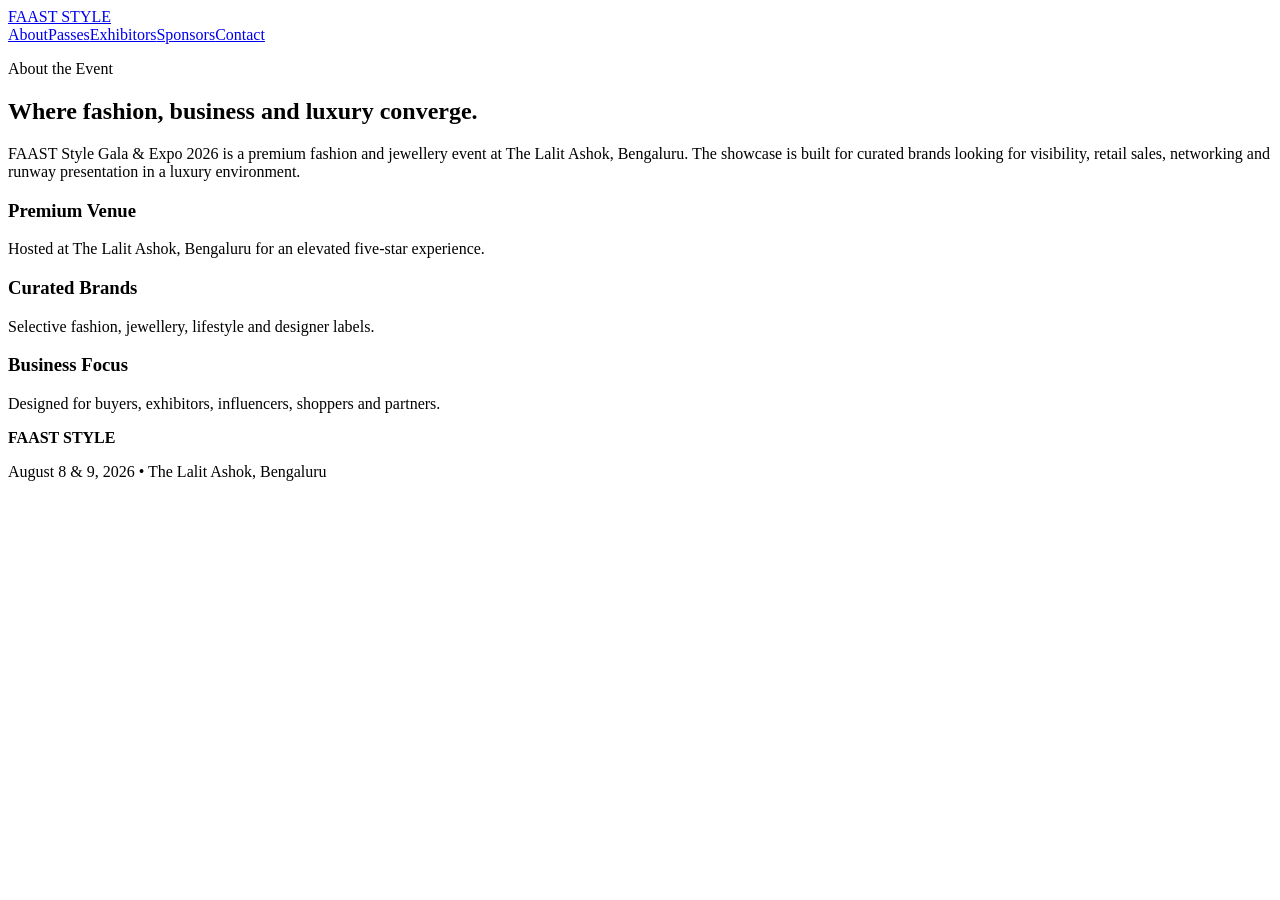
==== about.html @ 70e461fc "Add files via upload" ====
<!DOCTYPE html><html lang="en"><head><meta charset="UTF-8"><meta name="viewport" content="width=device-width,initial-scale=1.0"><title>About | FAAST Style</title><link href="https://fonts.googleapis.com/css2?family=Bodoni+Moda:wght@400;600&family=Outfit:wght@300;400;600;700&display=swap" rel="stylesheet"><link rel="stylesheet" href="css/style.css"></head><body><nav class="nav"><a class="brand" href="index.html">FAAST STYLE</a><div class="links"><a href="about.html">About</a><a href="passes.html">Passes</a><a href="exhibitors.html">Exhibitors</a><a href="sponsors.html">Sponsors</a><a href="contact.html">Contact</a></div></nav><section class="section"><p class="eyebrow">About the Event</p><h1 class="title">Where fashion, business and luxury converge.</h1><p class="muted">FAAST Style Gala & Expo 2026 is a premium fashion and jewellery event at The Lalit Ashok, Bengaluru. The showcase is built for curated brands looking for visibility, retail sales, networking and runway presentation in a luxury environment.</p><div class="grid"><div class="card"><h3>Premium Venue</h3><p class="muted">Hosted at The Lalit Ashok, Bengaluru for an elevated five-star experience.</p></div><div class="card"><h3>Curated Brands</h3><p class="muted">Selective fashion, jewellery, lifestyle and designer labels.</p></div><div class="card"><h3>Business Focus</h3><p class="muted">Designed for buyers, exhibitors, influencers, shoppers and partners.</p></div></div></section><footer class="footer"><b>FAAST STYLE</b><p>August 8 & 9, 2026 • The Lalit Ashok, Bengaluru</p></footer></body></html>
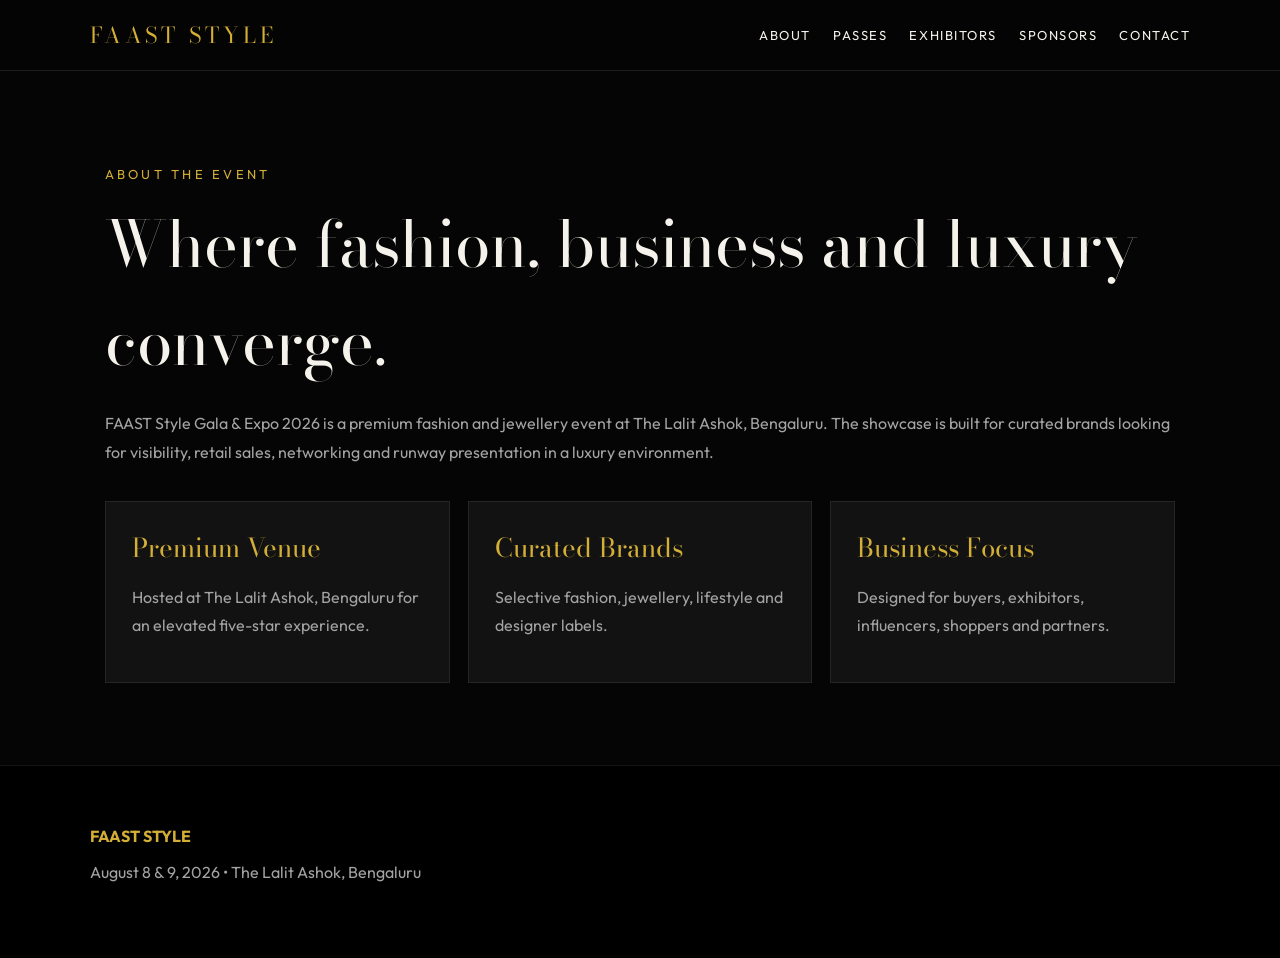
==== commit dc86622e: "Update about.html" ====
--- a/about.html
+++ b/about.html
@@ -1 +1 @@
-<!DOCTYPE html><html lang="en"><head><meta charset="UTF-8"><meta name="viewport" content="width=device-width,initial-scale=1.0"><title>About | FAAST Style</title><link href="https://fonts.googleapis.com/css2?family=Bodoni+Moda:wght@400;600&family=Outfit:wght@300;400;600;700&display=swap" rel="stylesheet"><link rel="stylesheet" href="css/style.css"></head><body><nav class="nav"><a class="brand" href="index.html">FAAST STYLE</a><div class="links"><a href="about.html">About</a><a href="passes.html">Passes</a><a href="exhibitors.html">Exhibitors</a><a href="sponsors.html">Sponsors</a><a href="contact.html">Contact</a></div></nav><section class="section"><p class="eyebrow">About the Event</p><h1 class="title">Where fashion, business and luxury converge.</h1><p class="muted">FAAST Style Gala & Expo 2026 is a premium fashion and jewellery event at The Lalit Ashok, Bengaluru. The showcase is built for curated brands looking for visibility, retail sales, networking and runway presentation in a luxury environment.</p><div class="grid"><div class="card"><h3>Premium Venue</h3><p class="muted">Hosted at The Lalit Ashok, Bengaluru for an elevated five-star experience.</p></div><div class="card"><h3>Curated Brands</h3><p class="muted">Selective fashion, jewellery, lifestyle and designer labels.</p></div><div class="card"><h3>Business Focus</h3><p class="muted">Designed for buyers, exhibitors, influencers, shoppers and partners.</p></div></div></section><footer class="footer"><b>FAAST STYLE</b><p>August 8 & 9, 2026 • The Lalit Ashok, Bengaluru</p></footer></body></html>
+<!DOCTYPE html><html lang="en"><head><meta charset="UTF-8"><meta name="viewport" content="width=device-width,initial-scale=1.0"><title>About | FAAST Style</title><link href="https://fonts.googleapis.com/css2?family=Bodoni+Moda:wght@400;600&family=Outfit:wght@300;400;600;700&display=swap" rel="stylesheet"><link rel="stylesheet" href="style.css"></head><body><nav class="nav"><a class="brand" href="index.html">FAAST STYLE</a><div class="links"><a href="about.html">About</a><a href="passes.html">Passes</a><a href="exhibitors.html">Exhibitors</a><a href="sponsors.html">Sponsors</a><a href="contact.html">Contact</a></div></nav><section class="section"><p class="eyebrow">About the Event</p><h1 class="title">Where fashion, business and luxury converge.</h1><p class="muted">FAAST Style Gala & Expo 2026 is a premium fashion and jewellery event at The Lalit Ashok, Bengaluru. The showcase is built for curated brands looking for visibility, retail sales, networking and runway presentation in a luxury environment.</p><div class="grid"><div class="card"><h3>Premium Venue</h3><p class="muted">Hosted at The Lalit Ashok, Bengaluru for an elevated five-star experience.</p></div><div class="card"><h3>Curated Brands</h3><p class="muted">Selective fashion, jewellery, lifestyle and designer labels.</p></div><div class="card"><h3>Business Focus</h3><p class="muted">Designed for buyers, exhibitors, influencers, shoppers and partners.</p></div></div></section><footer class="footer"><b>FAAST STYLE</b><p>August 8 & 9, 2026 • The Lalit Ashok, Bengaluru</p></footer></body></html>
--- a/style.css
+++ b/style.css
@@ -0,0 +1 @@
+:root{--bg:#050505;--surface:#121212;--gold:#d4af37;--cream:#f5f2eb;--muted:#a3a3a3;--wine:#5e0b15}*{box-sizing:border-box}html{scroll-behavior:smooth}body{margin:0;background:var(--bg);color:var(--cream);font-family:Outfit,Arial,sans-serif}h1,h2,h3,.brand{font-family:'Bodoni Moda',Georgia,serif}a{color:inherit;text-decoration:none}.nav{position:sticky;top:0;z-index:10;background:rgba(5,5,5,.82);backdrop-filter:blur(16px);border-bottom:1px solid rgba(255,255,255,.1);display:flex;justify-content:space-between;align-items:center;padding:18px 7%}.brand{color:var(--gold);letter-spacing:.18em;font-size:22px}.links{display:flex;gap:22px;font-size:13px;text-transform:uppercase;letter-spacing:.12em}.links a:hover{color:var(--gold)}.hero{min-height:88vh;display:grid;place-items:center;text-align:center;padding:70px 7%;background:linear-gradient(rgba(0,0,0,.52),rgba(0,0,0,.82)),url('https://images.unsplash.com/photo-1627306411131-358d6d0fd2cb?auto=format&fit=crop&w=1600&q=85') center/cover}.eyebrow{color:var(--gold);letter-spacing:.25em;text-transform:uppercase;font-size:13px}.hero h1{font-size:clamp(46px,9vw,112px);font-weight:300;line-height:.92;margin:18px 0}.hero p{color:#ddd;font-size:clamp(17px,2.2vw,24px);max-width:760px;margin:auto}.btns{margin-top:34px;display:flex;gap:14px;justify-content:center;flex-wrap:wrap}.btn{border:1px solid var(--gold);padding:14px 24px;text-transform:uppercase;letter-spacing:.16em;font-size:12px}.btn.primary{background:var(--gold);color:#050505}.btn:hover{background:rgba(212,175,55,.12)}.section{padding:82px 7%;max-width:1250px;margin:auto}.title{font-size:clamp(34px,5vw,64px);font-weight:300;margin:0 0 18px}.muted{color:var(--muted);line-height:1.8}.grid{display:grid;grid-template-columns:repeat(auto-fit,minmax(230px,1fr));gap:18px;margin-top:34px}.card{background:var(--surface);border:1px solid rgba(255,255,255,.08);padding:26px;min-height:180px}.card h3{color:var(--gold);font-size:26px;font-weight:300;margin:0 0 14px}.card ul{padding-left:18px;color:var(--muted);line-height:1.9}.stats{display:grid;grid-template-columns:repeat(3,1fr);gap:14px;margin-top:28px}.stat{border:1px solid rgba(212,175,55,.35);padding:24px;text-align:center}.stat b{display:block;color:var(--gold);font-size:34px;font-family:'Bodoni Moda',serif}.form{max-width:760px;background:#0b0b0b;border-top:3px solid var(--gold);padding:30px;margin-top:28px}.form input,.form select,.form textarea{width:100%;background:transparent;color:var(--cream);border:0;border-bottom:1px solid rgba(255,255,255,.22);padding:15px 2px;margin:9px 0 16px;font:inherit}.form button{width:100%;background:var(--gold);border:0;color:#050505;padding:15px;text-transform:uppercase;letter-spacing:.18em;font-weight:700}.footer{padding:60px 7%;background:#000;border-top:1px solid rgba(255,255,255,.08);color:var(--muted)}.footer b{color:var(--gold)}@media(max-width:720px){.links{display:none}.stats{grid-template-columns:1fr}.nav{padding:16px 6%}.section{padding:58px 6%}.hero{min-height:82vh}.btn{width:100%;text-align:center}}
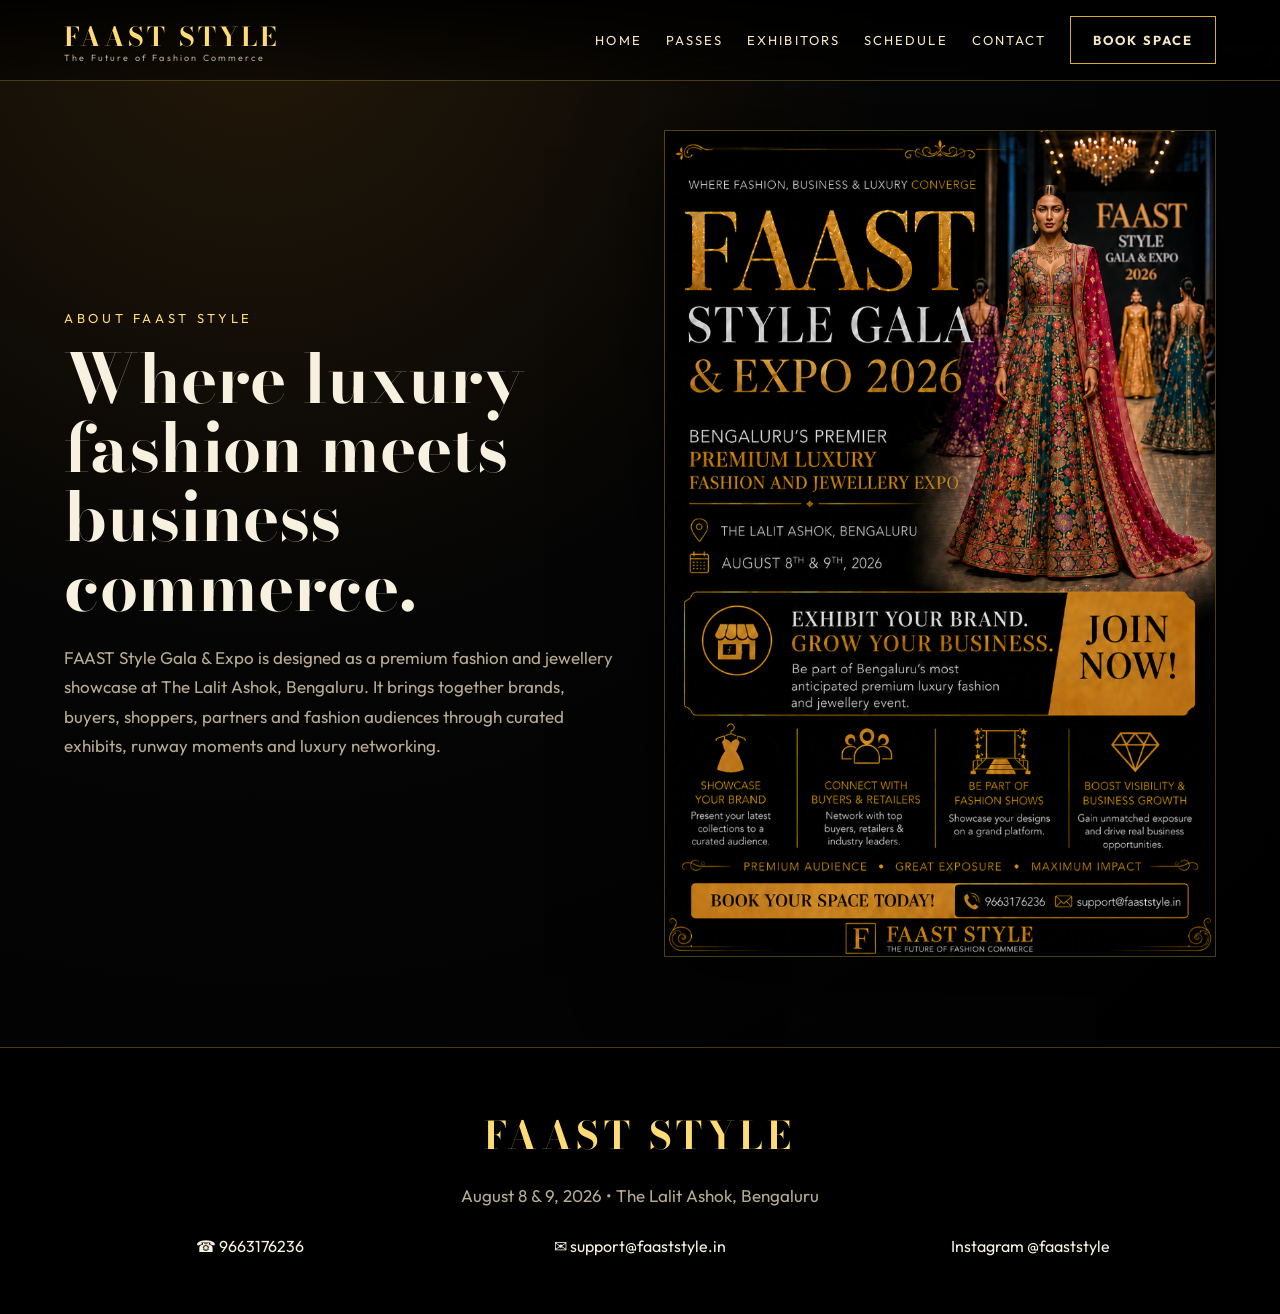
==== commit 5f3795cd: "Add files via upload" ====
--- a/about.html
+++ b/about.html
@@ -1 +1,8 @@
-<!DOCTYPE html><html lang="en"><head><meta charset="UTF-8"><meta name="viewport" content="width=device-width,initial-scale=1.0"><title>About | FAAST Style</title><link href="https://fonts.googleapis.com/css2?family=Bodoni+Moda:wght@400;600&family=Outfit:wght@300;400;600;700&display=swap" rel="stylesheet"><link rel="stylesheet" href="style.css"></head><body><nav class="nav"><a class="brand" href="index.html">FAAST STYLE</a><div class="links"><a href="about.html">About</a><a href="passes.html">Passes</a><a href="exhibitors.html">Exhibitors</a><a href="sponsors.html">Sponsors</a><a href="contact.html">Contact</a></div></nav><section class="section"><p class="eyebrow">About the Event</p><h1 class="title">Where fashion, business and luxury converge.</h1><p class="muted">FAAST Style Gala & Expo 2026 is a premium fashion and jewellery event at The Lalit Ashok, Bengaluru. The showcase is built for curated brands looking for visibility, retail sales, networking and runway presentation in a luxury environment.</p><div class="grid"><div class="card"><h3>Premium Venue</h3><p class="muted">Hosted at The Lalit Ashok, Bengaluru for an elevated five-star experience.</p></div><div class="card"><h3>Curated Brands</h3><p class="muted">Selective fashion, jewellery, lifestyle and designer labels.</p></div><div class="card"><h3>Business Focus</h3><p class="muted">Designed for buyers, exhibitors, influencers, shoppers and partners.</p></div></div></section><footer class="footer"><b>FAAST STYLE</b><p>August 8 & 9, 2026 • The Lalit Ashok, Bengaluru</p></footer></body></html>
+<!DOCTYPE html><html lang="en"><head><meta charset="UTF-8"><meta name="viewport" content="width=device-width,initial-scale=1.0"><title>FAAST STYLE | About</title><style>
+@import url('https://fonts.googleapis.com/css2?family=Bodoni+Moda:wght@400;500;600;700&family=Outfit:wght@300;400;500;600;700;800&display=swap');
+:root{--black:#030303;--night:#090806;--gold:#d4af37;--gold2:#ffdb75;--cream:#f8f1df;--muted:#b9ab91;--wine:#5e0b15;--line:rgba(212,175,55,.34)}
+*{box-sizing:border-box}html{scroll-behavior:smooth}body{margin:0;background:radial-gradient(circle at 20% 0%,#241909 0,#050505 38%,#000 100%);color:var(--cream);font-family:Outfit,Arial,sans-serif;overflow-x:hidden}.no-scroll{overflow:hidden}
+a{color:inherit;text-decoration:none}.nav{position:fixed;top:0;left:0;right:0;z-index:50;display:flex;align-items:center;justify-content:space-between;padding:16px 5vw;background:linear-gradient(180deg,rgba(0,0,0,.9),rgba(0,0,0,.48));backdrop-filter:blur(18px);border-bottom:1px solid var(--line)}.brand{font-family:'Bodoni Moda',serif;font-size:26px;letter-spacing:.12em;color:var(--gold2);font-weight:700}.brand span{display:block;font-family:Outfit;font-size:9px;letter-spacing:.24em;color:var(--muted);font-weight:400;margin-top:-4px}.menu{display:flex;gap:24px;align-items:center}.menu a{font-size:13px;text-transform:uppercase;letter-spacing:.16em;color:#f4e7c2}.menu a:hover{color:var(--gold2)}.hamb{display:none;background:none;border:1px solid var(--line);color:var(--gold2);padding:10px 12px;font-size:22px}.btn{display:inline-flex;align-items:center;justify-content:center;gap:10px;border:1px solid var(--gold);padding:14px 22px;text-transform:uppercase;letter-spacing:.14em;font-size:12px;font-weight:700;background:rgba(0,0,0,.34);color:var(--gold2);min-height:48px}.btn.gold{background:linear-gradient(135deg,#a97816,#ffd978,#b17c19);color:#070503;border:0}.btn:hover{filter:brightness(1.14);transform:translateY(-1px)}
+.hero{min-height:100vh;padding:150px 5vw 70px;position:relative;display:flex;align-items:center;background-image:linear-gradient(90deg,rgba(0,0,0,.96) 0%,rgba(0,0,0,.82) 34%,rgba(0,0,0,.36) 62%,rgba(0,0,0,.88) 100%),url('hero.png');background-size:cover;background-position:center top;border-bottom:1px solid var(--line)}.hero:after{content:'';position:absolute;inset:auto 0 0;height:180px;background:linear-gradient(transparent,#030303)}.hero-content{max-width:760px;position:relative;z-index:2}.eyebrow{color:var(--gold2);letter-spacing:.28em;text-transform:uppercase;font-size:13px;margin:0 0 18px}.h1{font-family:'Bodoni Moda',serif;font-size:clamp(54px,11vw,130px);line-height:.86;margin:0;text-transform:uppercase;font-weight:500;letter-spacing:.02em}.h1 .goldtext,.goldtext{color:var(--gold);text-shadow:0 0 25px rgba(212,175,55,.35)}.lead{font-size:clamp(18px,3.5vw,25px);line-height:1.5;color:#eee1c4;max-width:680px;margin:28px 0}.meta{display:flex;gap:18px;flex-wrap:wrap;margin:28px 0;color:#fff;text-transform:uppercase;letter-spacing:.13em}.chip{border-left:2px solid var(--gold);padding-left:14px}.cta{display:flex;gap:14px;flex-wrap:wrap;margin-top:30px}.strip{display:flex;gap:24px;flex-wrap:wrap;color:var(--gold2);letter-spacing:.18em;text-transform:uppercase;margin-top:42px;font-size:13px}.section{padding:90px 5vw}.wrap{max-width:1180px;margin:0 auto}.split{display:grid;grid-template-columns:1fr 1fr;gap:48px;align-items:center}.title{font-family:'Bodoni Moda',serif;font-size:clamp(36px,6vw,68px);line-height:1.02;margin:0 0 22px}.muted{color:var(--muted);line-height:1.72;font-size:17px}.panel{border:1px solid var(--line);background:linear-gradient(145deg,rgba(255,255,255,.06),rgba(255,255,255,.015));padding:30px;box-shadow:0 20px 70px rgba(0,0,0,.35)}.poster{width:100%;border:1px solid var(--line);box-shadow:0 20px 80px rgba(0,0,0,.75)}.cards{display:grid;grid-template-columns:repeat(3,1fr);gap:20px;margin-top:35px}.card{border:1px solid rgba(212,175,55,.25);background:rgba(8,8,8,.68);padding:26px}.card h3{font-family:'Bodoni Moda',serif;color:var(--gold2);font-size:26px;margin:0 0 12px}.passgrid{grid-template-columns:repeat(5,1fr)}.pass .tag{color:var(--gold);text-transform:uppercase;letter-spacing:.18em;font-size:11px}.pass ul{padding-left:18px;color:var(--muted);line-height:1.8}.feature{display:grid;grid-template-columns:70px 1fr;gap:18px;align-items:start}.icon{font-size:44px;color:var(--gold2)}.timeline{border-left:1px solid var(--line);padding-left:25px}.slot{position:relative;margin:0 0 26px;padding:0 0 24px;border-bottom:1px solid rgba(255,255,255,.08)}.slot:before{content:'';position:absolute;left:-31px;top:5px;width:11px;height:11px;border-radius:50%;background:var(--gold)}.slot b{font-size:18px;color:var(--gold2)}.form{display:grid;gap:16px}.form input,.form select,.form textarea{width:100%;background:rgba(0,0,0,.55);border:1px solid rgba(212,175,55,.38);color:var(--cream);padding:15px;font-family:Outfit;font-size:15px}.form textarea{min-height:120px}.footer{padding:58px 5vw;background:#000;border-top:1px solid var(--line);text-align:center}.footer .brand{font-size:38px}.contactbar{display:grid;grid-template-columns:repeat(3,1fr);gap:18px;margin-top:26px}.mobile-panel{display:none}.overlay{position:fixed;inset:0;background:rgba(0,0,0,.82);z-index:100;display:none;align-items:center;justify-content:center}.modal{width:min(720px,92vw);max-height:90vh;overflow:auto;background:#080706;border:1px solid var(--gold);padding:26px}.close{float:right;background:var(--gold);border:0;padding:8px 12px;font-weight:800}
+@media(max-width:900px){.menu{display:none}.hamb{display:block}.mobile-panel{display:none;position:fixed;top:68px;left:0;right:0;background:#030303;border-bottom:1px solid var(--line);z-index:55;padding:18px 5vw}.mobile-panel a{display:block;padding:14px;color:var(--gold2);text-transform:uppercase;letter-spacing:.17em}.mobile-panel.open{display:block}.hero{padding-top:120px;background-position:center}.split{grid-template-columns:1fr}.cards,.passgrid,.contactbar{grid-template-columns:1fr}.section{padding:64px 5vw}.h1{font-size:58px}.nav{padding:13px 5vw}.brand{font-size:20px}.strip{gap:12px;font-size:11px}.panel{padding:22px}}
+</style></head><body><nav class="nav"><a class="brand" href="index.html">FAAST STYLE<span>The Future of Fashion Commerce</span></a><div class="menu"><a href="index.html">Home</a><a href="passes.html">Passes</a><a href="exhibitors.html">Exhibitors</a><a href="schedule.html">Schedule</a><a href="contact.html">Contact</a><a class="btn" href="exhibitors.html#exhibitor-form">Book Space</a></div><button class="hamb" onclick="document.querySelector('.mobile-panel').classList.toggle('open')">☰</button></nav><div class="mobile-panel"><a href="index.html">Home</a><a href="passes.html">Passes</a><a href="exhibitors.html">Exhibitors</a><a href="schedule.html">Schedule</a><a href="contact.html">Contact</a></div><section class="section" style="padding-top:130px"><div class="wrap split"><div><p class="eyebrow">About FAAST STYLE</p><h1 class="title">Where luxury fashion meets business commerce.</h1><p class="muted">FAAST Style Gala & Expo is designed as a premium fashion and jewellery showcase at The Lalit Ashok, Bengaluru. It brings together brands, buyers, shoppers, partners and fashion audiences through curated exhibits, runway moments and luxury networking.</p></div><img class="poster" src="hero.png" alt="FAAST Style visual"></div></section><footer class="footer"><div class="brand">FAAST STYLE</div><p class="muted">August 8 & 9, 2026 • The Lalit Ashok, Bengaluru</p><div class="contactbar wrap"><div>☎ 9663176236</div><div>✉ support@faaststyle.in</div><div>Instagram @faaststyle</div></div></footer><script>function openModal(id){document.getElementById(id).style.display='flex';document.body.classList.add('no-scroll')}function closeModal(id){document.getElementById(id).style.display='none';document.body.classList.remove('no-scroll')}</script></body></html>
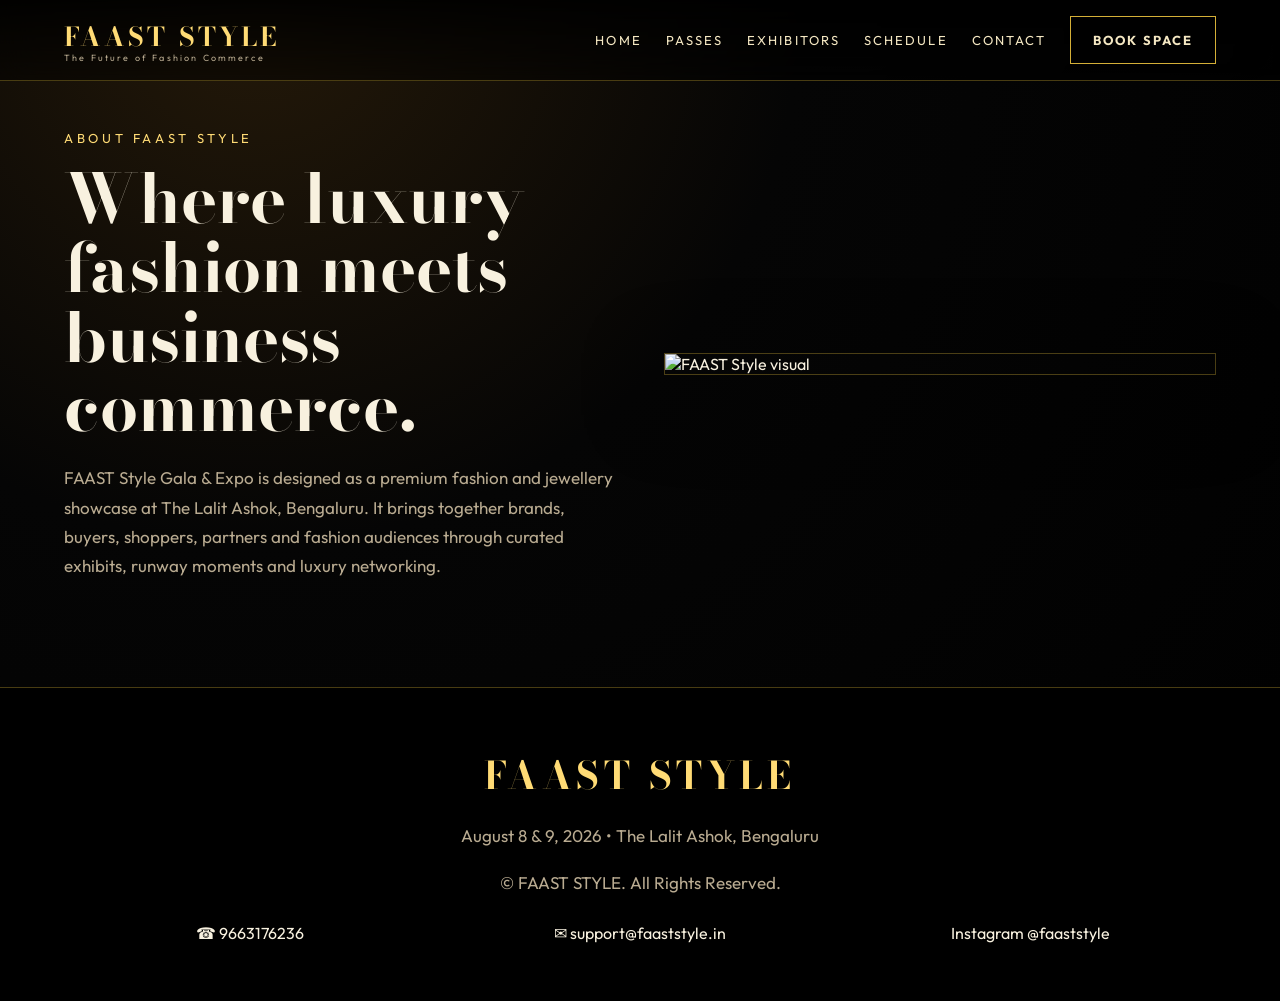
==== commit fa66a94c: "Update about.html" ====
--- a/about.html
+++ b/about.html
@@ -5,4 +5,4 @@
 a{color:inherit;text-decoration:none}.nav{position:fixed;top:0;left:0;right:0;z-index:50;display:flex;align-items:center;justify-content:space-between;padding:16px 5vw;background:linear-gradient(180deg,rgba(0,0,0,.9),rgba(0,0,0,.48));backdrop-filter:blur(18px);border-bottom:1px solid var(--line)}.brand{font-family:'Bodoni Moda',serif;font-size:26px;letter-spacing:.12em;color:var(--gold2);font-weight:700}.brand span{display:block;font-family:Outfit;font-size:9px;letter-spacing:.24em;color:var(--muted);font-weight:400;margin-top:-4px}.menu{display:flex;gap:24px;align-items:center}.menu a{font-size:13px;text-transform:uppercase;letter-spacing:.16em;color:#f4e7c2}.menu a:hover{color:var(--gold2)}.hamb{display:none;background:none;border:1px solid var(--line);color:var(--gold2);padding:10px 12px;font-size:22px}.btn{display:inline-flex;align-items:center;justify-content:center;gap:10px;border:1px solid var(--gold);padding:14px 22px;text-transform:uppercase;letter-spacing:.14em;font-size:12px;font-weight:700;background:rgba(0,0,0,.34);color:var(--gold2);min-height:48px}.btn.gold{background:linear-gradient(135deg,#a97816,#ffd978,#b17c19);color:#070503;border:0}.btn:hover{filter:brightness(1.14);transform:translateY(-1px)}
 .hero{min-height:100vh;padding:150px 5vw 70px;position:relative;display:flex;align-items:center;background-image:linear-gradient(90deg,rgba(0,0,0,.96) 0%,rgba(0,0,0,.82) 34%,rgba(0,0,0,.36) 62%,rgba(0,0,0,.88) 100%),url('hero.png');background-size:cover;background-position:center top;border-bottom:1px solid var(--line)}.hero:after{content:'';position:absolute;inset:auto 0 0;height:180px;background:linear-gradient(transparent,#030303)}.hero-content{max-width:760px;position:relative;z-index:2}.eyebrow{color:var(--gold2);letter-spacing:.28em;text-transform:uppercase;font-size:13px;margin:0 0 18px}.h1{font-family:'Bodoni Moda',serif;font-size:clamp(54px,11vw,130px);line-height:.86;margin:0;text-transform:uppercase;font-weight:500;letter-spacing:.02em}.h1 .goldtext,.goldtext{color:var(--gold);text-shadow:0 0 25px rgba(212,175,55,.35)}.lead{font-size:clamp(18px,3.5vw,25px);line-height:1.5;color:#eee1c4;max-width:680px;margin:28px 0}.meta{display:flex;gap:18px;flex-wrap:wrap;margin:28px 0;color:#fff;text-transform:uppercase;letter-spacing:.13em}.chip{border-left:2px solid var(--gold);padding-left:14px}.cta{display:flex;gap:14px;flex-wrap:wrap;margin-top:30px}.strip{display:flex;gap:24px;flex-wrap:wrap;color:var(--gold2);letter-spacing:.18em;text-transform:uppercase;margin-top:42px;font-size:13px}.section{padding:90px 5vw}.wrap{max-width:1180px;margin:0 auto}.split{display:grid;grid-template-columns:1fr 1fr;gap:48px;align-items:center}.title{font-family:'Bodoni Moda',serif;font-size:clamp(36px,6vw,68px);line-height:1.02;margin:0 0 22px}.muted{color:var(--muted);line-height:1.72;font-size:17px}.panel{border:1px solid var(--line);background:linear-gradient(145deg,rgba(255,255,255,.06),rgba(255,255,255,.015));padding:30px;box-shadow:0 20px 70px rgba(0,0,0,.35)}.poster{width:100%;border:1px solid var(--line);box-shadow:0 20px 80px rgba(0,0,0,.75)}.cards{display:grid;grid-template-columns:repeat(3,1fr);gap:20px;margin-top:35px}.card{border:1px solid rgba(212,175,55,.25);background:rgba(8,8,8,.68);padding:26px}.card h3{font-family:'Bodoni Moda',serif;color:var(--gold2);font-size:26px;margin:0 0 12px}.passgrid{grid-template-columns:repeat(5,1fr)}.pass .tag{color:var(--gold);text-transform:uppercase;letter-spacing:.18em;font-size:11px}.pass ul{padding-left:18px;color:var(--muted);line-height:1.8}.feature{display:grid;grid-template-columns:70px 1fr;gap:18px;align-items:start}.icon{font-size:44px;color:var(--gold2)}.timeline{border-left:1px solid var(--line);padding-left:25px}.slot{position:relative;margin:0 0 26px;padding:0 0 24px;border-bottom:1px solid rgba(255,255,255,.08)}.slot:before{content:'';position:absolute;left:-31px;top:5px;width:11px;height:11px;border-radius:50%;background:var(--gold)}.slot b{font-size:18px;color:var(--gold2)}.form{display:grid;gap:16px}.form input,.form select,.form textarea{width:100%;background:rgba(0,0,0,.55);border:1px solid rgba(212,175,55,.38);color:var(--cream);padding:15px;font-family:Outfit;font-size:15px}.form textarea{min-height:120px}.footer{padding:58px 5vw;background:#000;border-top:1px solid var(--line);text-align:center}.footer .brand{font-size:38px}.contactbar{display:grid;grid-template-columns:repeat(3,1fr);gap:18px;margin-top:26px}.mobile-panel{display:none}.overlay{position:fixed;inset:0;background:rgba(0,0,0,.82);z-index:100;display:none;align-items:center;justify-content:center}.modal{width:min(720px,92vw);max-height:90vh;overflow:auto;background:#080706;border:1px solid var(--gold);padding:26px}.close{float:right;background:var(--gold);border:0;padding:8px 12px;font-weight:800}
 @media(max-width:900px){.menu{display:none}.hamb{display:block}.mobile-panel{display:none;position:fixed;top:68px;left:0;right:0;background:#030303;border-bottom:1px solid var(--line);z-index:55;padding:18px 5vw}.mobile-panel a{display:block;padding:14px;color:var(--gold2);text-transform:uppercase;letter-spacing:.17em}.mobile-panel.open{display:block}.hero{padding-top:120px;background-position:center}.split{grid-template-columns:1fr}.cards,.passgrid,.contactbar{grid-template-columns:1fr}.section{padding:64px 5vw}.h1{font-size:58px}.nav{padding:13px 5vw}.brand{font-size:20px}.strip{gap:12px;font-size:11px}.panel{padding:22px}}
-</style></head><body><nav class="nav"><a class="brand" href="index.html">FAAST STYLE<span>The Future of Fashion Commerce</span></a><div class="menu"><a href="index.html">Home</a><a href="passes.html">Passes</a><a href="exhibitors.html">Exhibitors</a><a href="schedule.html">Schedule</a><a href="contact.html">Contact</a><a class="btn" href="exhibitors.html#exhibitor-form">Book Space</a></div><button class="hamb" onclick="document.querySelector('.mobile-panel').classList.toggle('open')">☰</button></nav><div class="mobile-panel"><a href="index.html">Home</a><a href="passes.html">Passes</a><a href="exhibitors.html">Exhibitors</a><a href="schedule.html">Schedule</a><a href="contact.html">Contact</a></div><section class="section" style="padding-top:130px"><div class="wrap split"><div><p class="eyebrow">About FAAST STYLE</p><h1 class="title">Where luxury fashion meets business commerce.</h1><p class="muted">FAAST Style Gala & Expo is designed as a premium fashion and jewellery showcase at The Lalit Ashok, Bengaluru. It brings together brands, buyers, shoppers, partners and fashion audiences through curated exhibits, runway moments and luxury networking.</p></div><img class="poster" src="hero.png" alt="FAAST Style visual"></div></section><footer class="footer"><div class="brand">FAAST STYLE</div><p class="muted">August 8 & 9, 2026 • The Lalit Ashok, Bengaluru</p><div class="contactbar wrap"><div>☎ 9663176236</div><div>✉ support@faaststyle.in</div><div>Instagram @faaststyle</div></div></footer><script>function openModal(id){document.getElementById(id).style.display='flex';document.body.classList.add('no-scroll')}function closeModal(id){document.getElementById(id).style.display='none';document.body.classList.remove('no-scroll')}</script></body></html>+</style></head><body><nav class="nav"><a class="brand" href="index.html">FAAST STYLE<span>The Future of Fashion Commerce</span></a><div class="menu"><a href="index.html">Home</a><a href="passes.html">Passes</a><a href="exhibitors.html">Exhibitors</a><a href="schedule.html">Schedule</a><a href="contact.html">Contact</a><a class="btn" href="exhibitors.html#exhibitor-form">Book Space</a></div><button class="hamb" onclick="document.querySelector('.mobile-panel').classList.toggle('open')">☰</button></nav><div class="mobile-panel"><a href="index.html">Home</a><a href="passes.html">Passes</a><a href="exhibitors.html">Exhibitors</a><a href="schedule.html">Schedule</a><a href="contact.html">Contact</a></div><section class="section" style="padding-top:130px"><div class="wrap split"><div><p class="eyebrow">About FAAST STYLE</p><h1 class="title">Where luxury fashion meets business commerce.</h1><p class="muted">FAAST Style Gala & Expo is designed as a premium fashion and jewellery showcase at The Lalit Ashok, Bengaluru. It brings together brands, buyers, shoppers, partners and fashion audiences through curated exhibits, runway moments and luxury networking.</p></div><img class="poster" src="hero.png" alt="FAAST Style visual"></div></section><footer class="footer"><div class="brand">FAAST STYLE</div><p class="muted">August 8 & 9, 2026 • The Lalit Ashok, Bengaluru</p><p class="muted">© FAAST STYLE. All Rights Reserved.</p><div class="contactbar wrap"><div>☎ 9663176236</div><div>✉ support@faaststyle.in</div><div>Instagram @faaststyle</div></div></footer><script>function openModal(id){document.getElementById(id).style.display='flex';document.body.classList.add('no-scroll')}function closeModal(id){document.getElementById(id).style.display='none';document.body.classList.remove('no-scroll')}</script></body></html>
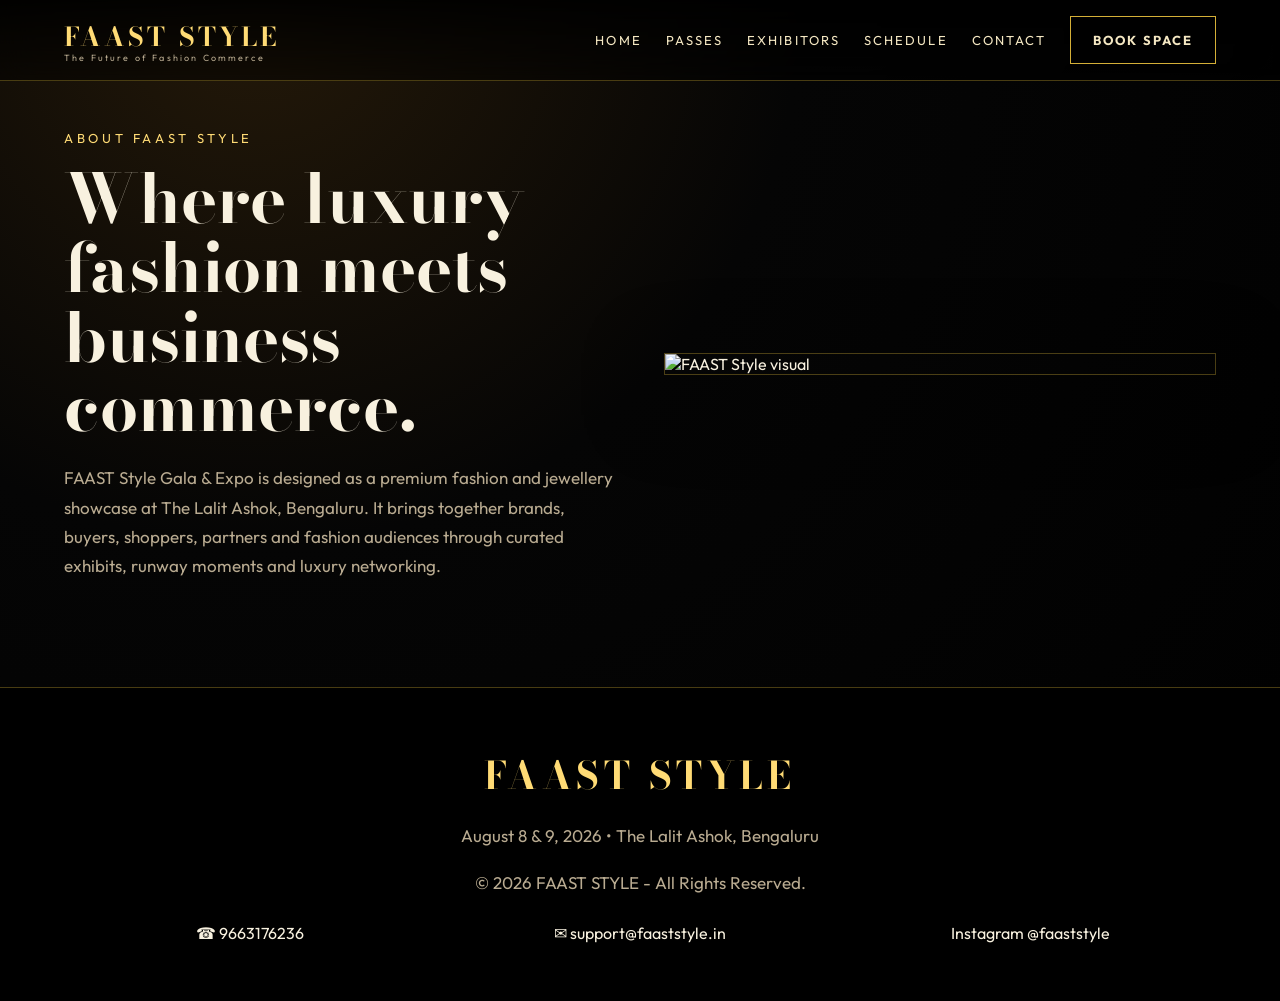
==== commit f06ab417: "Update about.html" ====
--- a/about.html
+++ b/about.html
@@ -5,4 +5,4 @@
 a{color:inherit;text-decoration:none}.nav{position:fixed;top:0;left:0;right:0;z-index:50;display:flex;align-items:center;justify-content:space-between;padding:16px 5vw;background:linear-gradient(180deg,rgba(0,0,0,.9),rgba(0,0,0,.48));backdrop-filter:blur(18px);border-bottom:1px solid var(--line)}.brand{font-family:'Bodoni Moda',serif;font-size:26px;letter-spacing:.12em;color:var(--gold2);font-weight:700}.brand span{display:block;font-family:Outfit;font-size:9px;letter-spacing:.24em;color:var(--muted);font-weight:400;margin-top:-4px}.menu{display:flex;gap:24px;align-items:center}.menu a{font-size:13px;text-transform:uppercase;letter-spacing:.16em;color:#f4e7c2}.menu a:hover{color:var(--gold2)}.hamb{display:none;background:none;border:1px solid var(--line);color:var(--gold2);padding:10px 12px;font-size:22px}.btn{display:inline-flex;align-items:center;justify-content:center;gap:10px;border:1px solid var(--gold);padding:14px 22px;text-transform:uppercase;letter-spacing:.14em;font-size:12px;font-weight:700;background:rgba(0,0,0,.34);color:var(--gold2);min-height:48px}.btn.gold{background:linear-gradient(135deg,#a97816,#ffd978,#b17c19);color:#070503;border:0}.btn:hover{filter:brightness(1.14);transform:translateY(-1px)}
 .hero{min-height:100vh;padding:150px 5vw 70px;position:relative;display:flex;align-items:center;background-image:linear-gradient(90deg,rgba(0,0,0,.96) 0%,rgba(0,0,0,.82) 34%,rgba(0,0,0,.36) 62%,rgba(0,0,0,.88) 100%),url('hero.png');background-size:cover;background-position:center top;border-bottom:1px solid var(--line)}.hero:after{content:'';position:absolute;inset:auto 0 0;height:180px;background:linear-gradient(transparent,#030303)}.hero-content{max-width:760px;position:relative;z-index:2}.eyebrow{color:var(--gold2);letter-spacing:.28em;text-transform:uppercase;font-size:13px;margin:0 0 18px}.h1{font-family:'Bodoni Moda',serif;font-size:clamp(54px,11vw,130px);line-height:.86;margin:0;text-transform:uppercase;font-weight:500;letter-spacing:.02em}.h1 .goldtext,.goldtext{color:var(--gold);text-shadow:0 0 25px rgba(212,175,55,.35)}.lead{font-size:clamp(18px,3.5vw,25px);line-height:1.5;color:#eee1c4;max-width:680px;margin:28px 0}.meta{display:flex;gap:18px;flex-wrap:wrap;margin:28px 0;color:#fff;text-transform:uppercase;letter-spacing:.13em}.chip{border-left:2px solid var(--gold);padding-left:14px}.cta{display:flex;gap:14px;flex-wrap:wrap;margin-top:30px}.strip{display:flex;gap:24px;flex-wrap:wrap;color:var(--gold2);letter-spacing:.18em;text-transform:uppercase;margin-top:42px;font-size:13px}.section{padding:90px 5vw}.wrap{max-width:1180px;margin:0 auto}.split{display:grid;grid-template-columns:1fr 1fr;gap:48px;align-items:center}.title{font-family:'Bodoni Moda',serif;font-size:clamp(36px,6vw,68px);line-height:1.02;margin:0 0 22px}.muted{color:var(--muted);line-height:1.72;font-size:17px}.panel{border:1px solid var(--line);background:linear-gradient(145deg,rgba(255,255,255,.06),rgba(255,255,255,.015));padding:30px;box-shadow:0 20px 70px rgba(0,0,0,.35)}.poster{width:100%;border:1px solid var(--line);box-shadow:0 20px 80px rgba(0,0,0,.75)}.cards{display:grid;grid-template-columns:repeat(3,1fr);gap:20px;margin-top:35px}.card{border:1px solid rgba(212,175,55,.25);background:rgba(8,8,8,.68);padding:26px}.card h3{font-family:'Bodoni Moda',serif;color:var(--gold2);font-size:26px;margin:0 0 12px}.passgrid{grid-template-columns:repeat(5,1fr)}.pass .tag{color:var(--gold);text-transform:uppercase;letter-spacing:.18em;font-size:11px}.pass ul{padding-left:18px;color:var(--muted);line-height:1.8}.feature{display:grid;grid-template-columns:70px 1fr;gap:18px;align-items:start}.icon{font-size:44px;color:var(--gold2)}.timeline{border-left:1px solid var(--line);padding-left:25px}.slot{position:relative;margin:0 0 26px;padding:0 0 24px;border-bottom:1px solid rgba(255,255,255,.08)}.slot:before{content:'';position:absolute;left:-31px;top:5px;width:11px;height:11px;border-radius:50%;background:var(--gold)}.slot b{font-size:18px;color:var(--gold2)}.form{display:grid;gap:16px}.form input,.form select,.form textarea{width:100%;background:rgba(0,0,0,.55);border:1px solid rgba(212,175,55,.38);color:var(--cream);padding:15px;font-family:Outfit;font-size:15px}.form textarea{min-height:120px}.footer{padding:58px 5vw;background:#000;border-top:1px solid var(--line);text-align:center}.footer .brand{font-size:38px}.contactbar{display:grid;grid-template-columns:repeat(3,1fr);gap:18px;margin-top:26px}.mobile-panel{display:none}.overlay{position:fixed;inset:0;background:rgba(0,0,0,.82);z-index:100;display:none;align-items:center;justify-content:center}.modal{width:min(720px,92vw);max-height:90vh;overflow:auto;background:#080706;border:1px solid var(--gold);padding:26px}.close{float:right;background:var(--gold);border:0;padding:8px 12px;font-weight:800}
 @media(max-width:900px){.menu{display:none}.hamb{display:block}.mobile-panel{display:none;position:fixed;top:68px;left:0;right:0;background:#030303;border-bottom:1px solid var(--line);z-index:55;padding:18px 5vw}.mobile-panel a{display:block;padding:14px;color:var(--gold2);text-transform:uppercase;letter-spacing:.17em}.mobile-panel.open{display:block}.hero{padding-top:120px;background-position:center}.split{grid-template-columns:1fr}.cards,.passgrid,.contactbar{grid-template-columns:1fr}.section{padding:64px 5vw}.h1{font-size:58px}.nav{padding:13px 5vw}.brand{font-size:20px}.strip{gap:12px;font-size:11px}.panel{padding:22px}}
-</style></head><body><nav class="nav"><a class="brand" href="index.html">FAAST STYLE<span>The Future of Fashion Commerce</span></a><div class="menu"><a href="index.html">Home</a><a href="passes.html">Passes</a><a href="exhibitors.html">Exhibitors</a><a href="schedule.html">Schedule</a><a href="contact.html">Contact</a><a class="btn" href="exhibitors.html#exhibitor-form">Book Space</a></div><button class="hamb" onclick="document.querySelector('.mobile-panel').classList.toggle('open')">☰</button></nav><div class="mobile-panel"><a href="index.html">Home</a><a href="passes.html">Passes</a><a href="exhibitors.html">Exhibitors</a><a href="schedule.html">Schedule</a><a href="contact.html">Contact</a></div><section class="section" style="padding-top:130px"><div class="wrap split"><div><p class="eyebrow">About FAAST STYLE</p><h1 class="title">Where luxury fashion meets business commerce.</h1><p class="muted">FAAST Style Gala & Expo is designed as a premium fashion and jewellery showcase at The Lalit Ashok, Bengaluru. It brings together brands, buyers, shoppers, partners and fashion audiences through curated exhibits, runway moments and luxury networking.</p></div><img class="poster" src="hero.png" alt="FAAST Style visual"></div></section><footer class="footer"><div class="brand">FAAST STYLE</div><p class="muted">August 8 & 9, 2026 • The Lalit Ashok, Bengaluru</p><p class="muted">© FAAST STYLE. All Rights Reserved.</p><div class="contactbar wrap"><div>☎ 9663176236</div><div>✉ support@faaststyle.in</div><div>Instagram @faaststyle</div></div></footer><script>function openModal(id){document.getElementById(id).style.display='flex';document.body.classList.add('no-scroll')}function closeModal(id){document.getElementById(id).style.display='none';document.body.classList.remove('no-scroll')}</script></body></html>
+</style></head><body><nav class="nav"><a class="brand" href="index.html">FAAST STYLE<span>The Future of Fashion Commerce</span></a><div class="menu"><a href="index.html">Home</a><a href="passes.html">Passes</a><a href="exhibitors.html">Exhibitors</a><a href="schedule.html">Schedule</a><a href="contact.html">Contact</a><a class="btn" href="exhibitors.html#exhibitor-form">Book Space</a></div><button class="hamb" onclick="document.querySelector('.mobile-panel').classList.toggle('open')">☰</button></nav><div class="mobile-panel"><a href="index.html">Home</a><a href="passes.html">Passes</a><a href="exhibitors.html">Exhibitors</a><a href="schedule.html">Schedule</a><a href="contact.html">Contact</a></div><section class="section" style="padding-top:130px"><div class="wrap split"><div><p class="eyebrow">About FAAST STYLE</p><h1 class="title">Where luxury fashion meets business commerce.</h1><p class="muted">FAAST Style Gala & Expo is designed as a premium fashion and jewellery showcase at The Lalit Ashok, Bengaluru. It brings together brands, buyers, shoppers, partners and fashion audiences through curated exhibits, runway moments and luxury networking.</p></div><img class="poster" src="hero.png" alt="FAAST Style visual"></div></section><footer class="footer"><div class="brand">FAAST STYLE</div><p class="muted">August 8 & 9, 2026 • The Lalit Ashok, Bengaluru</p><p class="muted">© 2026 FAAST STYLE - All Rights Reserved.</p><div class="contactbar wrap"><div>☎ 9663176236</div><div>✉ support@faaststyle.in</div><div>Instagram @faaststyle</div></div></footer><script>function openModal(id){document.getElementById(id).style.display='flex';document.body.classList.add('no-scroll')}function closeModal(id){document.getElementById(id).style.display='none';document.body.classList.remove('no-scroll')}</script></body></html>
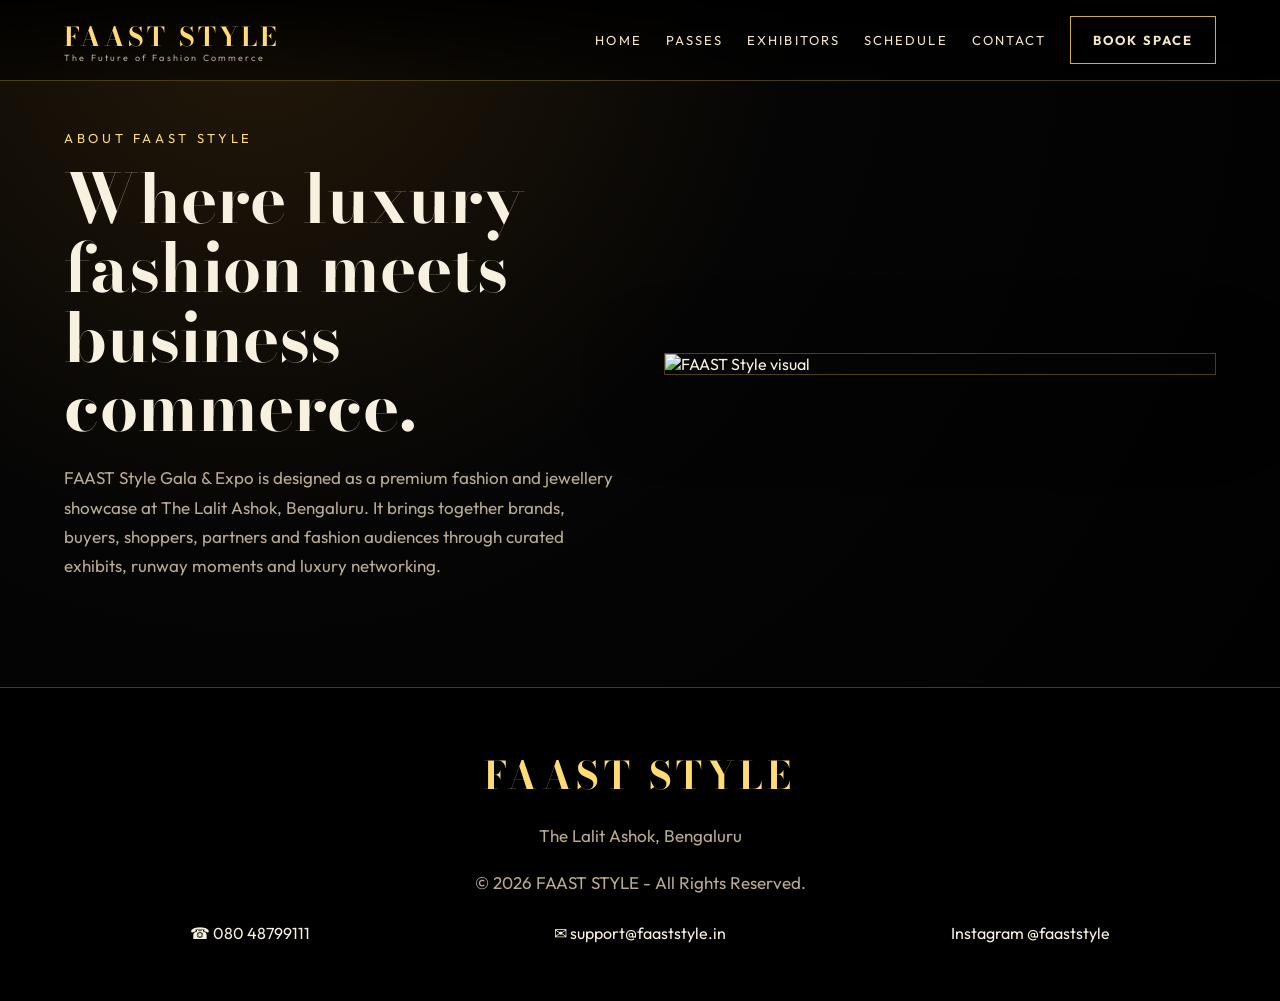
==== commit 026311bc: "Update about.html" ====
--- a/about.html
+++ b/about.html
@@ -5,4 +5,4 @@
 a{color:inherit;text-decoration:none}.nav{position:fixed;top:0;left:0;right:0;z-index:50;display:flex;align-items:center;justify-content:space-between;padding:16px 5vw;background:linear-gradient(180deg,rgba(0,0,0,.9),rgba(0,0,0,.48));backdrop-filter:blur(18px);border-bottom:1px solid var(--line)}.brand{font-family:'Bodoni Moda',serif;font-size:26px;letter-spacing:.12em;color:var(--gold2);font-weight:700}.brand span{display:block;font-family:Outfit;font-size:9px;letter-spacing:.24em;color:var(--muted);font-weight:400;margin-top:-4px}.menu{display:flex;gap:24px;align-items:center}.menu a{font-size:13px;text-transform:uppercase;letter-spacing:.16em;color:#f4e7c2}.menu a:hover{color:var(--gold2)}.hamb{display:none;background:none;border:1px solid var(--line);color:var(--gold2);padding:10px 12px;font-size:22px}.btn{display:inline-flex;align-items:center;justify-content:center;gap:10px;border:1px solid var(--gold);padding:14px 22px;text-transform:uppercase;letter-spacing:.14em;font-size:12px;font-weight:700;background:rgba(0,0,0,.34);color:var(--gold2);min-height:48px}.btn.gold{background:linear-gradient(135deg,#a97816,#ffd978,#b17c19);color:#070503;border:0}.btn:hover{filter:brightness(1.14);transform:translateY(-1px)}
 .hero{min-height:100vh;padding:150px 5vw 70px;position:relative;display:flex;align-items:center;background-image:linear-gradient(90deg,rgba(0,0,0,.96) 0%,rgba(0,0,0,.82) 34%,rgba(0,0,0,.36) 62%,rgba(0,0,0,.88) 100%),url('hero.png');background-size:cover;background-position:center top;border-bottom:1px solid var(--line)}.hero:after{content:'';position:absolute;inset:auto 0 0;height:180px;background:linear-gradient(transparent,#030303)}.hero-content{max-width:760px;position:relative;z-index:2}.eyebrow{color:var(--gold2);letter-spacing:.28em;text-transform:uppercase;font-size:13px;margin:0 0 18px}.h1{font-family:'Bodoni Moda',serif;font-size:clamp(54px,11vw,130px);line-height:.86;margin:0;text-transform:uppercase;font-weight:500;letter-spacing:.02em}.h1 .goldtext,.goldtext{color:var(--gold);text-shadow:0 0 25px rgba(212,175,55,.35)}.lead{font-size:clamp(18px,3.5vw,25px);line-height:1.5;color:#eee1c4;max-width:680px;margin:28px 0}.meta{display:flex;gap:18px;flex-wrap:wrap;margin:28px 0;color:#fff;text-transform:uppercase;letter-spacing:.13em}.chip{border-left:2px solid var(--gold);padding-left:14px}.cta{display:flex;gap:14px;flex-wrap:wrap;margin-top:30px}.strip{display:flex;gap:24px;flex-wrap:wrap;color:var(--gold2);letter-spacing:.18em;text-transform:uppercase;margin-top:42px;font-size:13px}.section{padding:90px 5vw}.wrap{max-width:1180px;margin:0 auto}.split{display:grid;grid-template-columns:1fr 1fr;gap:48px;align-items:center}.title{font-family:'Bodoni Moda',serif;font-size:clamp(36px,6vw,68px);line-height:1.02;margin:0 0 22px}.muted{color:var(--muted);line-height:1.72;font-size:17px}.panel{border:1px solid var(--line);background:linear-gradient(145deg,rgba(255,255,255,.06),rgba(255,255,255,.015));padding:30px;box-shadow:0 20px 70px rgba(0,0,0,.35)}.poster{width:100%;border:1px solid var(--line);box-shadow:0 20px 80px rgba(0,0,0,.75)}.cards{display:grid;grid-template-columns:repeat(3,1fr);gap:20px;margin-top:35px}.card{border:1px solid rgba(212,175,55,.25);background:rgba(8,8,8,.68);padding:26px}.card h3{font-family:'Bodoni Moda',serif;color:var(--gold2);font-size:26px;margin:0 0 12px}.passgrid{grid-template-columns:repeat(5,1fr)}.pass .tag{color:var(--gold);text-transform:uppercase;letter-spacing:.18em;font-size:11px}.pass ul{padding-left:18px;color:var(--muted);line-height:1.8}.feature{display:grid;grid-template-columns:70px 1fr;gap:18px;align-items:start}.icon{font-size:44px;color:var(--gold2)}.timeline{border-left:1px solid var(--line);padding-left:25px}.slot{position:relative;margin:0 0 26px;padding:0 0 24px;border-bottom:1px solid rgba(255,255,255,.08)}.slot:before{content:'';position:absolute;left:-31px;top:5px;width:11px;height:11px;border-radius:50%;background:var(--gold)}.slot b{font-size:18px;color:var(--gold2)}.form{display:grid;gap:16px}.form input,.form select,.form textarea{width:100%;background:rgba(0,0,0,.55);border:1px solid rgba(212,175,55,.38);color:var(--cream);padding:15px;font-family:Outfit;font-size:15px}.form textarea{min-height:120px}.footer{padding:58px 5vw;background:#000;border-top:1px solid var(--line);text-align:center}.footer .brand{font-size:38px}.contactbar{display:grid;grid-template-columns:repeat(3,1fr);gap:18px;margin-top:26px}.mobile-panel{display:none}.overlay{position:fixed;inset:0;background:rgba(0,0,0,.82);z-index:100;display:none;align-items:center;justify-content:center}.modal{width:min(720px,92vw);max-height:90vh;overflow:auto;background:#080706;border:1px solid var(--gold);padding:26px}.close{float:right;background:var(--gold);border:0;padding:8px 12px;font-weight:800}
 @media(max-width:900px){.menu{display:none}.hamb{display:block}.mobile-panel{display:none;position:fixed;top:68px;left:0;right:0;background:#030303;border-bottom:1px solid var(--line);z-index:55;padding:18px 5vw}.mobile-panel a{display:block;padding:14px;color:var(--gold2);text-transform:uppercase;letter-spacing:.17em}.mobile-panel.open{display:block}.hero{padding-top:120px;background-position:center}.split{grid-template-columns:1fr}.cards,.passgrid,.contactbar{grid-template-columns:1fr}.section{padding:64px 5vw}.h1{font-size:58px}.nav{padding:13px 5vw}.brand{font-size:20px}.strip{gap:12px;font-size:11px}.panel{padding:22px}}
-</style></head><body><nav class="nav"><a class="brand" href="index.html">FAAST STYLE<span>The Future of Fashion Commerce</span></a><div class="menu"><a href="index.html">Home</a><a href="passes.html">Passes</a><a href="exhibitors.html">Exhibitors</a><a href="schedule.html">Schedule</a><a href="contact.html">Contact</a><a class="btn" href="exhibitors.html#exhibitor-form">Book Space</a></div><button class="hamb" onclick="document.querySelector('.mobile-panel').classList.toggle('open')">☰</button></nav><div class="mobile-panel"><a href="index.html">Home</a><a href="passes.html">Passes</a><a href="exhibitors.html">Exhibitors</a><a href="schedule.html">Schedule</a><a href="contact.html">Contact</a></div><section class="section" style="padding-top:130px"><div class="wrap split"><div><p class="eyebrow">About FAAST STYLE</p><h1 class="title">Where luxury fashion meets business commerce.</h1><p class="muted">FAAST Style Gala & Expo is designed as a premium fashion and jewellery showcase at The Lalit Ashok, Bengaluru. It brings together brands, buyers, shoppers, partners and fashion audiences through curated exhibits, runway moments and luxury networking.</p></div><img class="poster" src="hero.png" alt="FAAST Style visual"></div></section><footer class="footer"><div class="brand">FAAST STYLE</div><p class="muted">August 8 & 9, 2026 • The Lalit Ashok, Bengaluru</p><p class="muted">© 2026 FAAST STYLE - All Rights Reserved.</p><div class="contactbar wrap"><div>☎ 9663176236</div><div>✉ support@faaststyle.in</div><div>Instagram @faaststyle</div></div></footer><script>function openModal(id){document.getElementById(id).style.display='flex';document.body.classList.add('no-scroll')}function closeModal(id){document.getElementById(id).style.display='none';document.body.classList.remove('no-scroll')}</script></body></html>
+</style></head><body><nav class="nav"><a class="brand" href="index.html">FAAST STYLE<span>The Future of Fashion Commerce</span></a><div class="menu"><a href="index.html">Home</a><a href="passes.html">Passes</a><a href="exhibitors.html">Exhibitors</a><a href="schedule.html">Schedule</a><a href="contact.html">Contact</a><a class="btn" href="exhibitors.html#exhibitor-form">Book Space</a></div><button class="hamb" onclick="document.querySelector('.mobile-panel').classList.toggle('open')">☰</button></nav><div class="mobile-panel"><a href="index.html">Home</a><a href="passes.html">Passes</a><a href="exhibitors.html">Exhibitors</a><a href="schedule.html">Schedule</a><a href="contact.html">Contact</a></div><section class="section" style="padding-top:130px"><div class="wrap split"><div><p class="eyebrow">About FAAST STYLE</p><h1 class="title">Where luxury fashion meets business commerce.</h1><p class="muted">FAAST Style Gala & Expo is designed as a premium fashion and jewellery showcase at The Lalit Ashok, Bengaluru. It brings together brands, buyers, shoppers, partners and fashion audiences through curated exhibits, runway moments and luxury networking.</p></div><img class="poster" src="hero.png" alt="FAAST Style visual"></div></section><footer class="footer"><div class="brand">FAAST STYLE</div><p class="muted"> The Lalit Ashok, Bengaluru</p><p class="muted">© 2026 FAAST STYLE - All Rights Reserved.</p><div class="contactbar wrap"><div>☎ 080 48799111 </div><div>✉ support@faaststyle.in</div><div>Instagram @faaststyle</div></div></footer><script>function openModal(id){document.getElementById(id).style.display='flex';document.body.classList.add('no-scroll')}function closeModal(id){document.getElementById(id).style.display='none';document.body.classList.remove('no-scroll')}</script></body></html>
